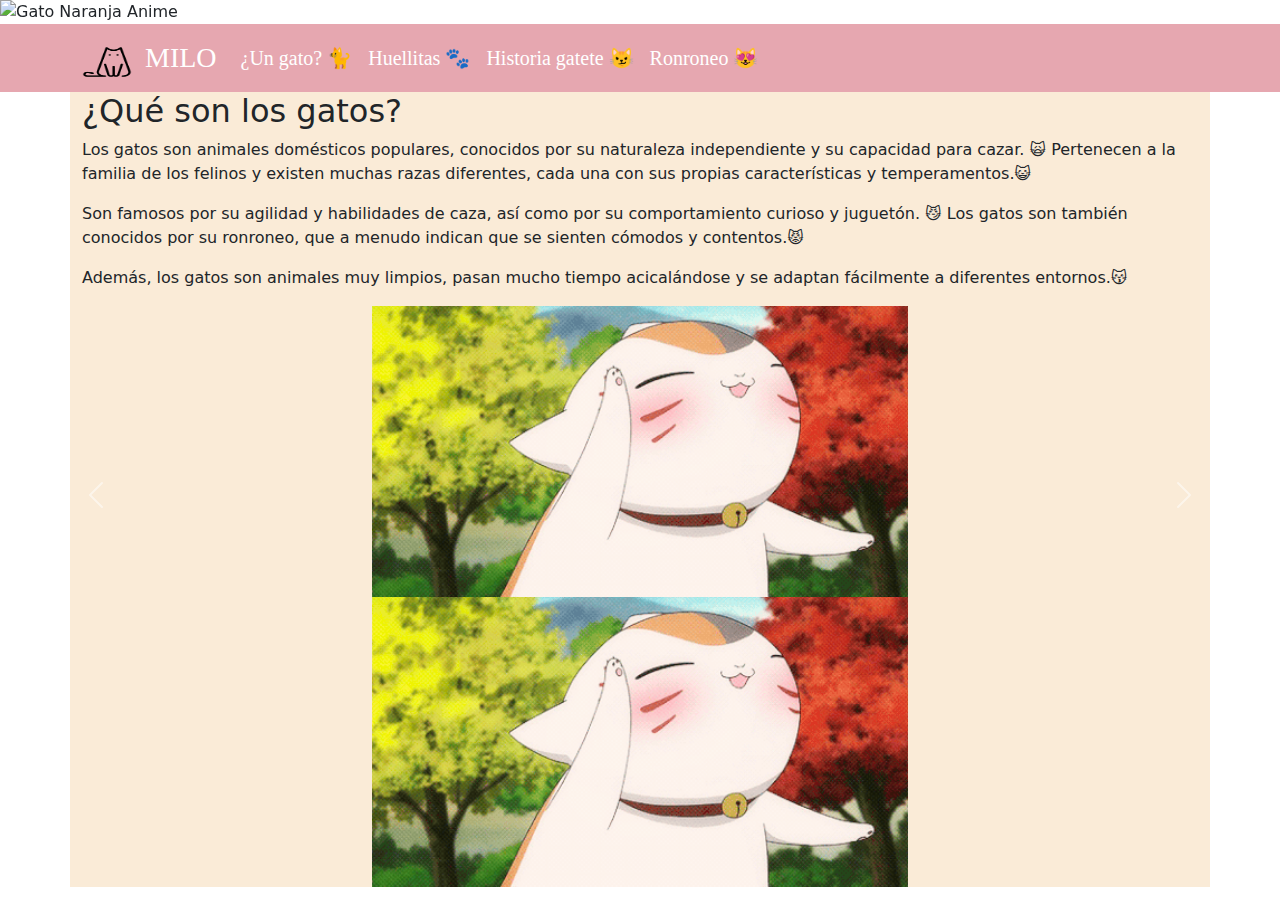
==== Pagina1.html @ 9ce8c44f "Guarde el texto y la decoracion de cada pagina e index" ====
<!DOCTYPE html>
<html lang="en">
<head>
    <meta charset="UTF-8">
    <meta name="viewport" content="width=device-width, initial-scale=1.0">
    <link rel="stylesheet" href="css/bootstrap.min.css">
    <link rel="stylesheet" href="css/style.css">
    <title>😽🐾</title>
    <style>
        .navbar-custom {
            background-color: #e6a7b0; 
        }
        .navbar-custom .nav-link,
        .navbar-custom .navbar-brand {
            color: rgb(255, 255, 255); 
            font-family: 'Times New Roman', Times, serif; 
            font-size: 20px; 
        }
        .navbar-custom .nav-link:hover {
            color: #555; 
        }

        .carousel-control-prev, .carousel-control-next {
            top: 10%; 
        }
    </style>
</head>
<body>
    <header>
        <div id="carouselExampleControlsNoTouching" class="carousel slide" data-bs-touch="false">
            <div class="carousel-inner">
                <div class="carousel-item active">
                    <img src="assets/Banner de gato naranja anime.gif" class="d-block w-80" alt="Gato Naranja Anime" style="width: 100%; height: auto; max-height: 340px;">
                </div>
                <div class="carousel-item">
                    <img src="assets/Banner de gato en bolsa.gif" class="d-block w-80" alt="Gato Naranja Anime" style="width: 100%; height: auto; max-height: 340px;">
                </div>
            </div>
        </div>
        <button class="carousel-control-prev" type="button" data-bs-target="#carouselExampleControlsNoTouching" data-bs-slide="prev">
            <span class="carousel-control-prev-icon" aria-hidden="true"></span>
            <span class="visually-hidden">Previous</span>
        </button>
        <button class="carousel-control-next" type="button" data-bs-target="#carouselExampleControlsNoTouching" data-bs-slide="next">
            <span class="carousel-control-next-icon" aria-hidden="true"></span>
            <span class="visually-hidden">Next</span>
        </button>
    </header>

    <nav class="navbar navbar-expand-lg navbar-custom" data-bs-theme="dark">
        <div class="container">
            <a class="navbar-brand" href="index.html"> <!-- utilize esto para poder hacer que la palabra milo me mandara de nuevo hacia el inicio index -->
                <img src="assets/icons8-gato-64.png" alt="Michi" width="50" height="30">
                <span class="ms-2" style="font-size: 28px;">MILO</span> 
            </a>
            <button class="navbar-toggler" type="button" data-bs-toggle="collapse" data-bs-target="#navbarSupportedContent" aria-controls="navbarSupportedContent" aria-expanded="false" aria-label="Toggle navigation">
                <span class="navbar-toggler-icon"></span>
            </button>
            <div class="collapse navbar-collapse" id="navbarSupportedContent">
                <ul class="navbar-nav me-auto mb-2 mb-lg-0">
                    <li class="nav-item">
                        <a class="nav-link active" aria-current="page" href="#">¿Un gato? 🐈</a>
                    </li>
                    <li class="nav-item">
                        <a class="nav-link" href="Pagina2.html">Huellitas 🐾</a> <!-- Enlace a Pagina2.html -->
                    </li>
                    <li class="nav-item">
                        <a class="nav-link" href="Pagina3.html">Historia gatete 😼</a>
                    </li>
                    <li class="nav-item">
                        <a class="nav-link" aria-disabled="true" href="Pagina4.html">Ronroneo 😻</a>
                    </li>
                </ul>
            </div>
        </div>
    </nav>
    
    <section class="container">
        <div class="row"> 
            <article class="col-sm-12 col-10">
                <h2>¿Qué son los gatos?</h2>
                <p>
                    Los gatos son animales domésticos populares, conocidos por su naturaleza independiente y su capacidad para cazar. 🙀
                    Pertenecen a la familia de los felinos y existen muchas razas diferentes, cada una con sus propias características y temperamentos.😺
                </p>
                <p>
                    Son famosos por su agilidad y habilidades de caza, así como por su comportamiento curioso y juguetón. 😼
                    Los gatos son también conocidos por su ronroneo, que a menudo indican que se sienten cómodos y contentos.😾
                </p>
                <p>
                    Además, los gatos son animales muy limpios, pasan mucho tiempo acicalándose y se adaptan fácilmente a diferentes entornos.😽
                </p>
            </article>
            <aside class="col-sm-12 col-2">
                <img src="assets/Banner michi bailando.gif" alt="Gato" class="aside-img">
                <img src="assets/Banner michi bailando.gif" alt="Gato" class="aside-img">
            </aside>
        </div>
    </section>

    <script src="js/bootstrap.min.js"></script>
</body>
</html>
---- css/style.css ----
.carousel-item img {
    height: 400px;
 }
 article{
     background-color: antiquewhite;
 }
 
 aside{
     background-color: antiquewhite;
 }



 .aside-img {
    display: inline-block;  
    margin: 0 10px;  
    width: 48%; 
    height: auto;  
}


aside {
    text-align: center;  
}
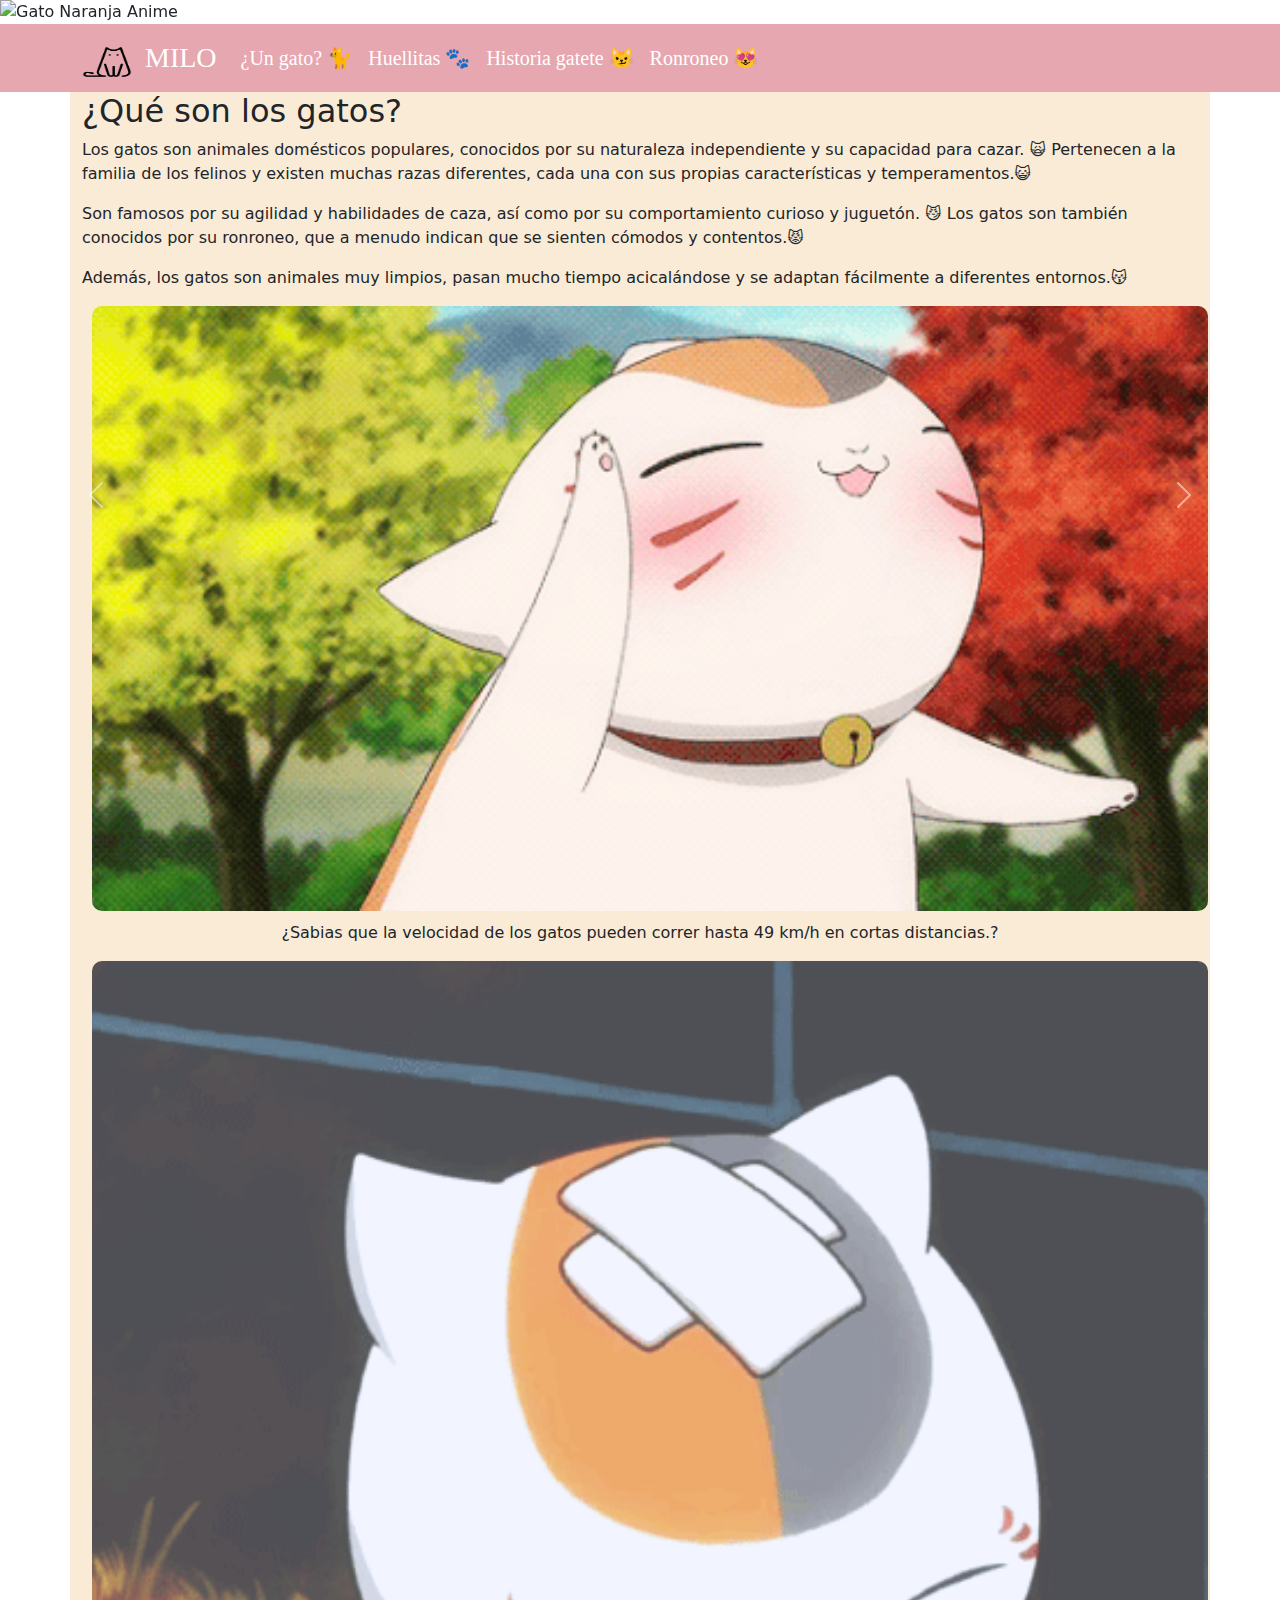
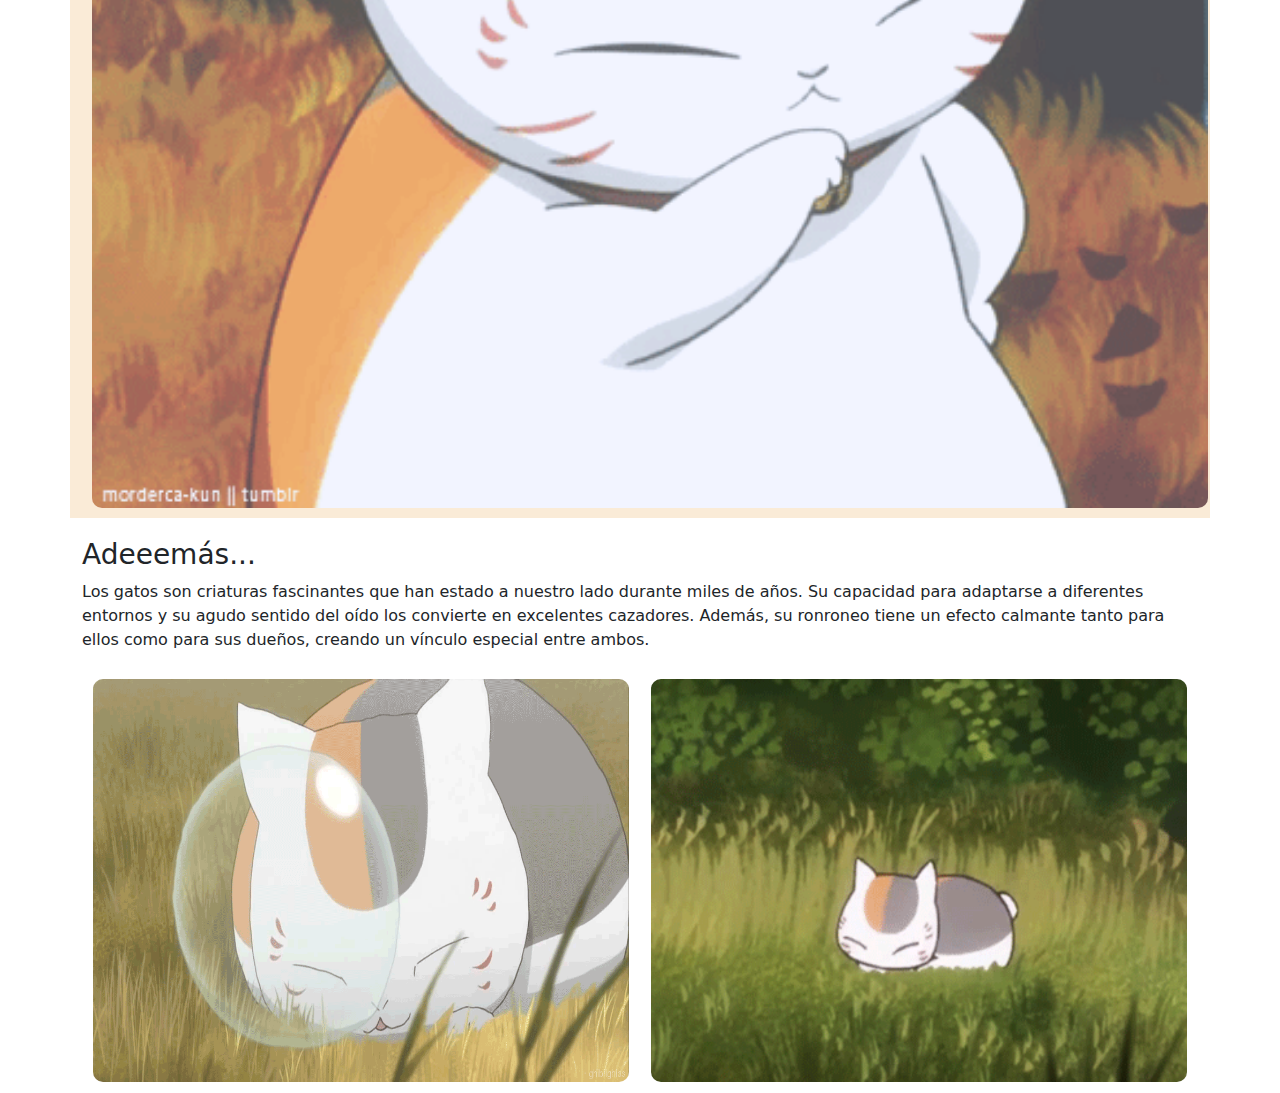
==== commit 47b7c7c3: "Actualize el contenido de las paginas y de index.html" ====
--- a/Pagina1.html
+++ b/Pagina1.html
@@ -23,6 +23,32 @@
         .carousel-control-prev, .carousel-control-next {
             top: 10%; 
         }
+
+        /* Estilos para las imágenes en el aside */
+        .aside-img {
+            width: 100%; /* Ajusta el tamaño de las imágenes */
+            height: auto;
+            border-radius: 10px;
+            margin-bottom: 10px; /* Espacio entre imágenes */
+        }
+
+        .extra-img {
+            width: 48%; /* Ajusta el tamaño de las nuevas imágenes */
+            height: auto;
+            border-radius: 10px;
+            margin: 1%; /* Espacio entre imágenes */
+        }
+
+        .text-container {
+            margin-top: 20px; /* Espacio entre las imágenes y el texto */
+        }
+
+        .img-container {
+            display: flex;
+            flex-wrap: wrap;
+            justify-content: center; /* Centra las imágenes */
+            margin-top: 10px; /* Espacio superior */
+        }
     </style>
 </head>
 <body>
@@ -33,7 +59,7 @@
                     <img src="assets/Banner de gato naranja anime.gif" class="d-block w-80" alt="Gato Naranja Anime" style="width: 100%; height: auto; max-height: 340px;">
                 </div>
                 <div class="carousel-item">
-                    <img src="assets/Banner de gato en bolsa.gif" class="d-block w-80" alt="Gato Naranja Anime" style="width: 100%; height: auto; max-height: 340px;">
+                    <img src="assets/Banner de gato en bolsa.gif" class="d-block w-80" alt="Gato en Bolsa" style="width: 100%; height: auto; max-height: 340px;">
                 </div>
             </div>
         </div>
@@ -49,7 +75,7 @@
 
     <nav class="navbar navbar-expand-lg navbar-custom" data-bs-theme="dark">
         <div class="container">
-            <a class="navbar-brand" href="index.html"> <!-- utilize esto para poder hacer que la palabra milo me mandara de nuevo hacia el inicio index -->
+            <a class="navbar-brand" href="index.html">
                 <img src="assets/icons8-gato-64.png" alt="Michi" width="50" height="30">
                 <span class="ms-2" style="font-size: 28px;">MILO</span> 
             </a>
@@ -59,10 +85,10 @@
             <div class="collapse navbar-collapse" id="navbarSupportedContent">
                 <ul class="navbar-nav me-auto mb-2 mb-lg-0">
                     <li class="nav-item">
-                        <a class="nav-link active" aria-current="page" href="#">¿Un gato? 🐈</a>
+                        <a class="nav-link active" aria-current="page" href="Pagina1.html">¿Un gato? 🐈</a>
                     </li>
                     <li class="nav-item">
-                        <a class="nav-link" href="Pagina2.html">Huellitas 🐾</a> <!-- Enlace a Pagina2.html -->
+                        <a class="nav-link" href="Pagina2.html">Huellitas 🐾</a>
                     </li>
                     <li class="nav-item">
                         <a class="nav-link" href="Pagina3.html">Historia gatete 😼</a>
@@ -93,8 +119,23 @@
             </article>
             <aside class="col-sm-12 col-2">
                 <img src="assets/Banner michi bailando.gif" alt="Gato" class="aside-img">
-                <img src="assets/Banner michi bailando.gif" alt="Gato" class="aside-img">
+                <p>
+                    ¿Sabias que la velocidad de los gatos pueden correr hasta 49 km/h en cortas distancias.?
+                </p>
+                <img src="assets/nianko.gif" alt="Gato" class="aside-img">
             </aside>
+        </div>
+        
+        <div class="text-container">
+            <h3>Adeeemás...</h3>
+            <p>
+                Los gatos son criaturas fascinantes que han estado a nuestro lado durante miles de años. Su capacidad para adaptarse a diferentes entornos y su agudo sentido del oído los convierte en excelentes cazadores. Además, su ronroneo tiene un efecto calmante tanto para ellos como para sus dueños, creando un vínculo especial entre ambos.
+            </p>
+        </div>
+
+        <div class="img-container">
+            <img src="assets/globo.gif" alt="Gato en el campo" class="extra-img">
+            <img src="assets/golpe.gif" alt="Gato dormido" class="extra-img">
         </div>
     </section>
 
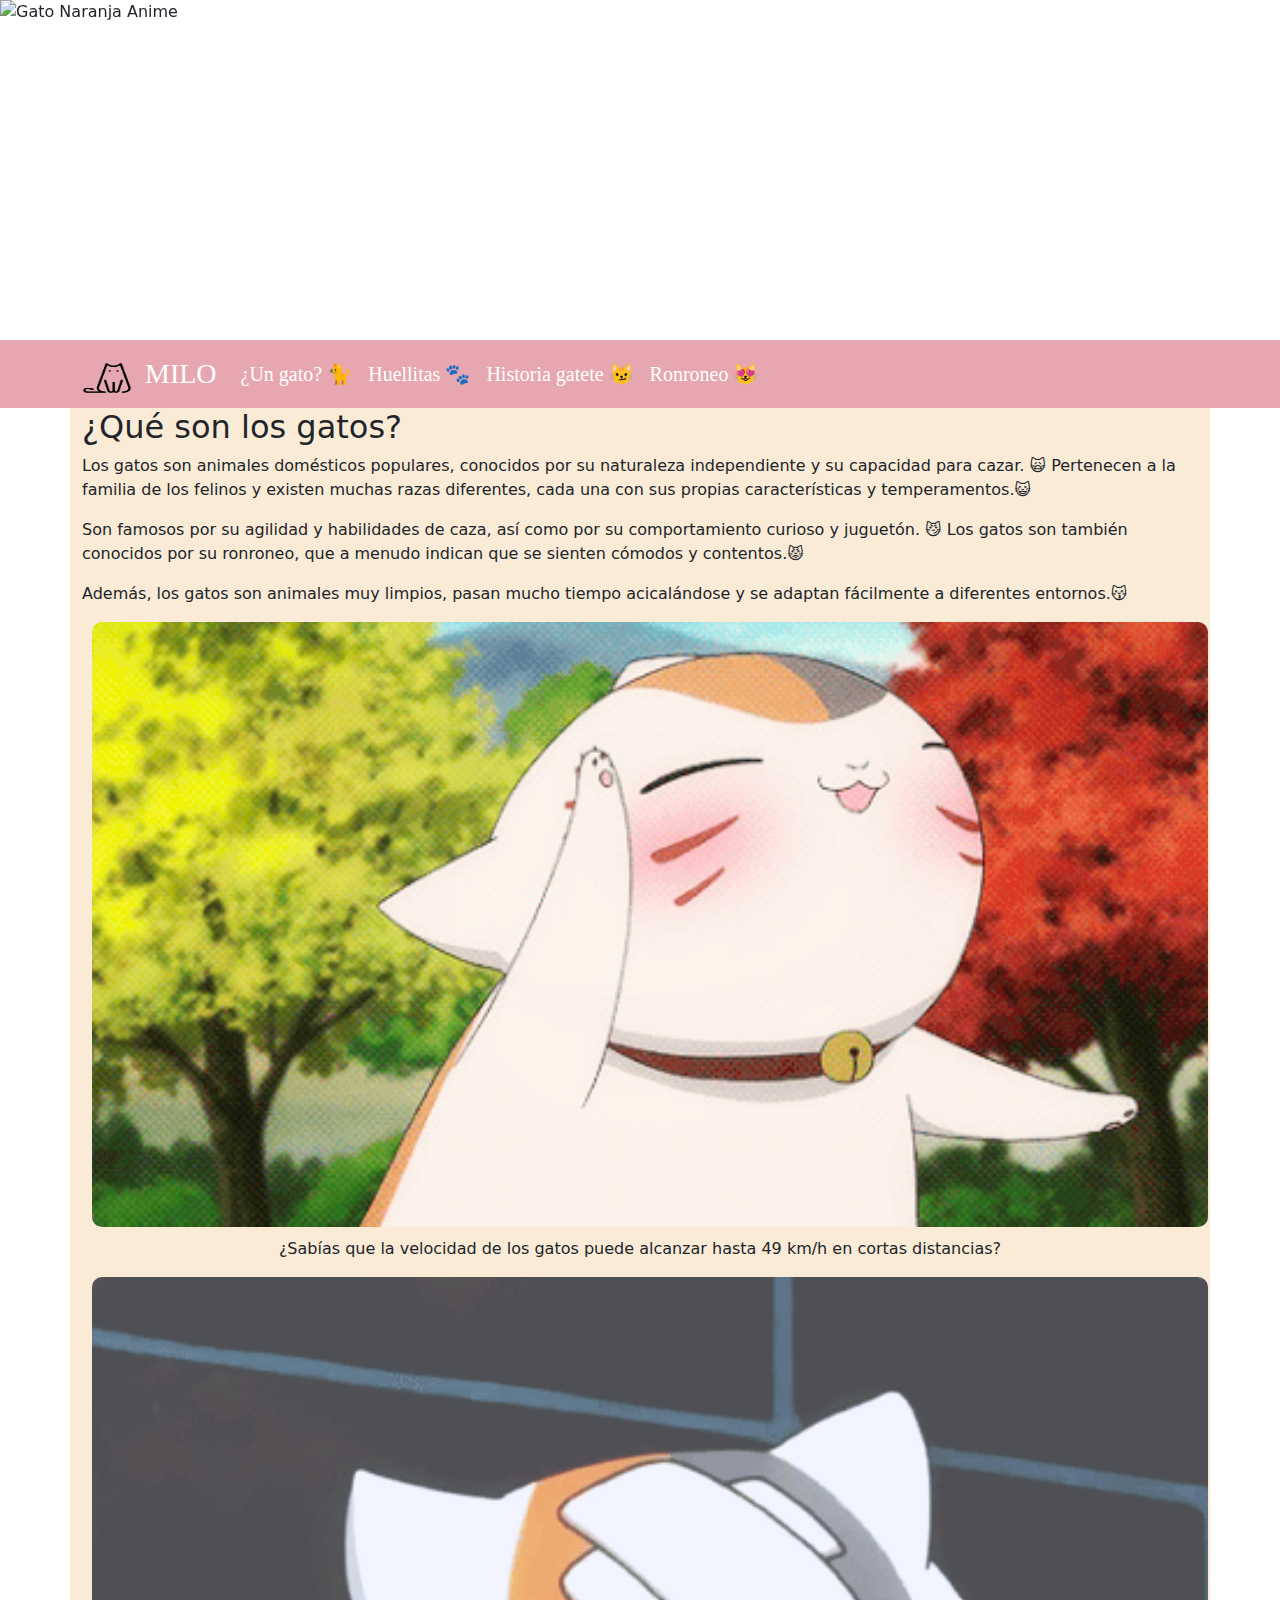
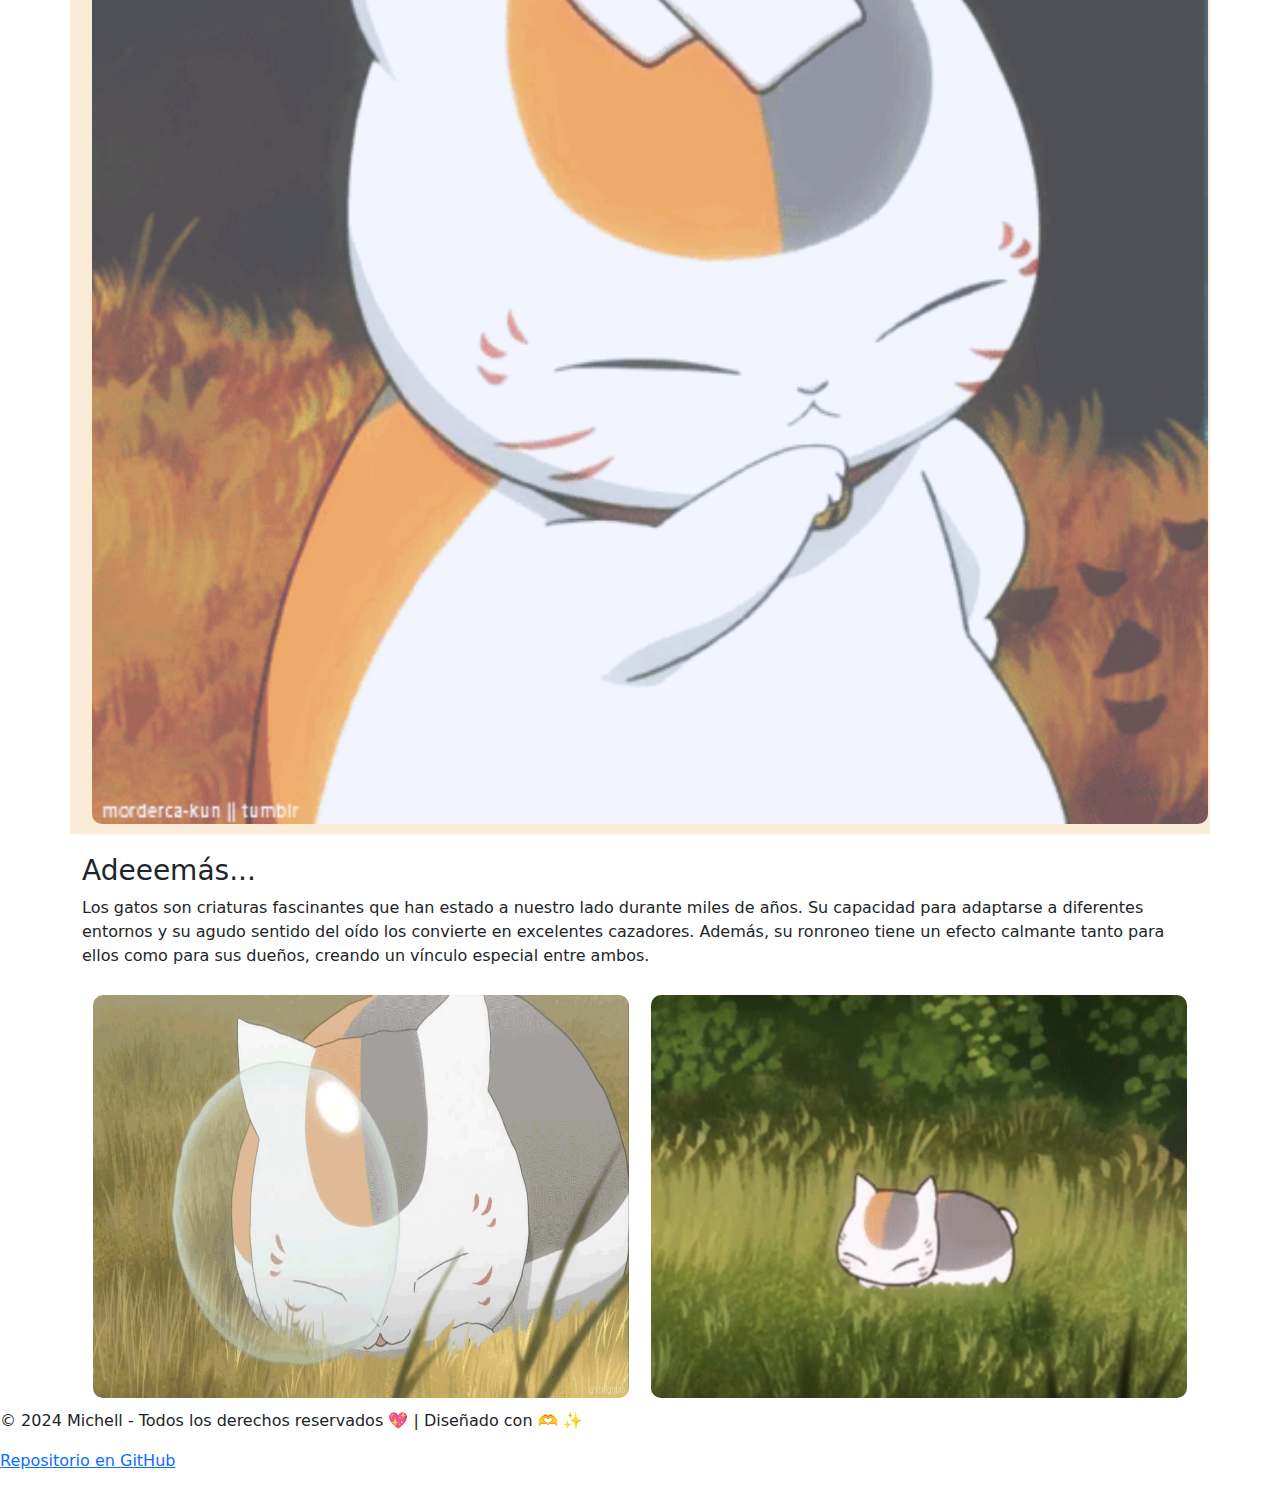
==== commit d0dcd4e7: "Descripción de lo que has hecho" ====
--- a/Pagina1.html
+++ b/Pagina1.html
@@ -1,5 +1,5 @@
 <!DOCTYPE html>
-<html lang="en">
+<html lang="es">
 <head>
     <meta charset="UTF-8">
     <meta name="viewport" content="width=device-width, initial-scale=1.0">
@@ -7,72 +7,79 @@
     <link rel="stylesheet" href="css/style.css">
     <title>😽🐾</title>
     <style>
+        /* Estilo de la barra de navegación */
         .navbar-custom {
-            background-color: #e6a7b0; 
+            background-color: #e6a7b0;
         }
         .navbar-custom .nav-link,
         .navbar-custom .navbar-brand {
-            color: rgb(255, 255, 255); 
-            font-family: 'Times New Roman', Times, serif; 
-            font-size: 20px; 
+            color: rgb(255, 255, 255);
+            font-family: 'Times New Roman', Times, serif;
+            font-size: 20px;
         }
         .navbar-custom .nav-link:hover {
-            color: #555; 
+            color: #555;
         }
 
+        /* Estilo del carrusel */
         .carousel-control-prev, .carousel-control-next {
-            top: 10%; 
+            top: 10%;
         }
 
-        /* Estilos para las imágenes en el aside */
+        /* Estilo para las imágenes del aside */
         .aside-img {
-            width: 100%; /* Ajusta el tamaño de las imágenes */
+            width: 100%;
             height: auto;
             border-radius: 10px;
-            margin-bottom: 10px; /* Espacio entre imágenes */
+            margin-bottom: 10px;
         }
 
+        /* Estilo para las imágenes extra en la página */
         .extra-img {
-            width: 48%; /* Ajusta el tamaño de las nuevas imágenes */
+            width: 48%;
             height: auto;
             border-radius: 10px;
-            margin: 1%; /* Espacio entre imágenes */
+            margin: 1%;
         }
 
+        /* Contenedor de texto */
         .text-container {
-            margin-top: 20px; /* Espacio entre las imágenes y el texto */
+            margin-top: 20px;
         }
 
+        /* Contenedor de las imágenes en fila */
         .img-container {
             display: flex;
             flex-wrap: wrap;
-            justify-content: center; /* Centra las imágenes */
-            margin-top: 10px; /* Espacio superior */
+            justify-content: center;
+            margin-top: 10px;
         }
     </style>
 </head>
 <body>
+    <!-- Cabecera con carrusel -->
     <header>
         <div id="carouselExampleControlsNoTouching" class="carousel slide" data-bs-touch="false">
             <div class="carousel-inner">
                 <div class="carousel-item active">
-                    <img src="assets/Banner de gato naranja anime.gif" class="d-block w-80" alt="Gato Naranja Anime" style="width: 100%; height: auto; max-height: 340px;">
+                    <img src="assets/Banner de gato naranja anime.gif" class="d-block w-100" alt="Gato Naranja Anime" style="max-height: 340px;">
                 </div>
                 <div class="carousel-item">
-                    <img src="assets/Banner de gato en bolsa.gif" class="d-block w-80" alt="Gato en Bolsa" style="width: 100%; height: auto; max-height: 340px;">
+                    <img src="assets/Banner de gato en bolsa.gif" class="d-block w-100" alt="Gato en Bolsa" style="max-height: 340px;">
                 </div>
             </div>
+            <button class="carousel-control-prev" type="button" data-bs-target="#carouselExampleControlsNoTouching" data-bs-slide="prev">
+                <span class="carousel-control-prev-icon" aria-hidden="true"></span>
+                <span class="visually-hidden">Anterior</span>
+            </button>
+            <button class="carousel-control-next" type="button" data-bs-target="#carouselExampleControlsNoTouching" data-bs-slide="next">
+                <span class="carousel-control-next-icon" aria-hidden="true"></span>
+                <span class="visually-hidden">Siguiente</span>
+            </button>
         </div>
-        <button class="carousel-control-prev" type="button" data-bs-target="#carouselExampleControlsNoTouching" data-bs-slide="prev">
-            <span class="carousel-control-prev-icon" aria-hidden="true"></span>
-            <span class="visually-hidden">Previous</span>
-        </button>
-        <button class="carousel-control-next" type="button" data-bs-target="#carouselExampleControlsNoTouching" data-bs-slide="next">
-            <span class="carousel-control-next-icon" aria-hidden="true"></span>
-            <span class="visually-hidden">Next</span>
-        </button>
     </header>
 
+    <!-- Barra de navegación -->
     <nav class="navbar navbar-expand-lg navbar-custom" data-bs-theme="dark">
         <div class="container">
             <a class="navbar-brand" href="index.html">
@@ -100,45 +107,45 @@
             </div>
         </div>
     </nav>
-    
+
+    <!-- Contenido principal -->
     <section class="container">
-        <div class="row"> 
+        <div class="row">
+            <!-- Artículo principal -->
             <article class="col-sm-12 col-10">
                 <h2>¿Qué son los gatos?</h2>
-                <p>
-                    Los gatos son animales domésticos populares, conocidos por su naturaleza independiente y su capacidad para cazar. 🙀
-                    Pertenecen a la familia de los felinos y existen muchas razas diferentes, cada una con sus propias características y temperamentos.😺
-                </p>
-                <p>
-                    Son famosos por su agilidad y habilidades de caza, así como por su comportamiento curioso y juguetón. 😼
-                    Los gatos son también conocidos por su ronroneo, que a menudo indican que se sienten cómodos y contentos.😾
-                </p>
-                <p>
-                    Además, los gatos son animales muy limpios, pasan mucho tiempo acicalándose y se adaptan fácilmente a diferentes entornos.😽
-                </p>
+                <p>Los gatos son animales domésticos populares, conocidos por su naturaleza independiente y su capacidad para cazar. 🙀 Pertenecen a la familia de los felinos y existen muchas razas diferentes, cada una con sus propias características y temperamentos.😺</p>
+                <p>Son famosos por su agilidad y habilidades de caza, así como por su comportamiento curioso y juguetón. 😼 Los gatos son también conocidos por su ronroneo, que a menudo indican que se sienten cómodos y contentos.😾</p>
+                <p>Además, los gatos son animales muy limpios, pasan mucho tiempo acicalándose y se adaptan fácilmente a diferentes entornos.😽</p>
             </article>
+            <!-- Aside con imágenes -->
             <aside class="col-sm-12 col-2">
                 <img src="assets/Banner michi bailando.gif" alt="Gato" class="aside-img">
-                <p>
-                    ¿Sabias que la velocidad de los gatos pueden correr hasta 49 km/h en cortas distancias.?
-                </p>
+                <p>¿Sabías que la velocidad de los gatos puede alcanzar hasta 49 km/h en cortas distancias?</p>
                 <img src="assets/nianko.gif" alt="Gato" class="aside-img">
             </aside>
         </div>
-        
+
+        <!-- Sección adicional de texto -->
         <div class="text-container">
             <h3>Adeeemás...</h3>
-            <p>
-                Los gatos son criaturas fascinantes que han estado a nuestro lado durante miles de años. Su capacidad para adaptarse a diferentes entornos y su agudo sentido del oído los convierte en excelentes cazadores. Además, su ronroneo tiene un efecto calmante tanto para ellos como para sus dueños, creando un vínculo especial entre ambos.
-            </p>
+            <p>Los gatos son criaturas fascinantes que han estado a nuestro lado durante miles de años. Su capacidad para adaptarse a diferentes entornos y su agudo sentido del oído los convierte en excelentes cazadores. Además, su ronroneo tiene un efecto calmante tanto para ellos como para sus dueños, creando un vínculo especial entre ambos.</p>
         </div>
 
+        <!-- Galería de imágenes -->
         <div class="img-container">
             <img src="assets/globo.gif" alt="Gato en el campo" class="extra-img">
             <img src="assets/golpe.gif" alt="Gato dormido" class="extra-img">
         </div>
     </section>
 
+    <!-- Pie de página -->
+    <footer>
+        <p>&copy; 2024 Michell - Todos los derechos reservados 💖 | Diseñado con 🫶 ✨</p>
+        <p><a href="https://github.com/Michmp12/Taller-3.git" target="_blank">Repositorio en GitHub</a></p>
+    </footer>
+
+    <!-- Scripts de Bootstrap -->
     <script src="js/bootstrap.min.js"></script>
 </body>
 </html>